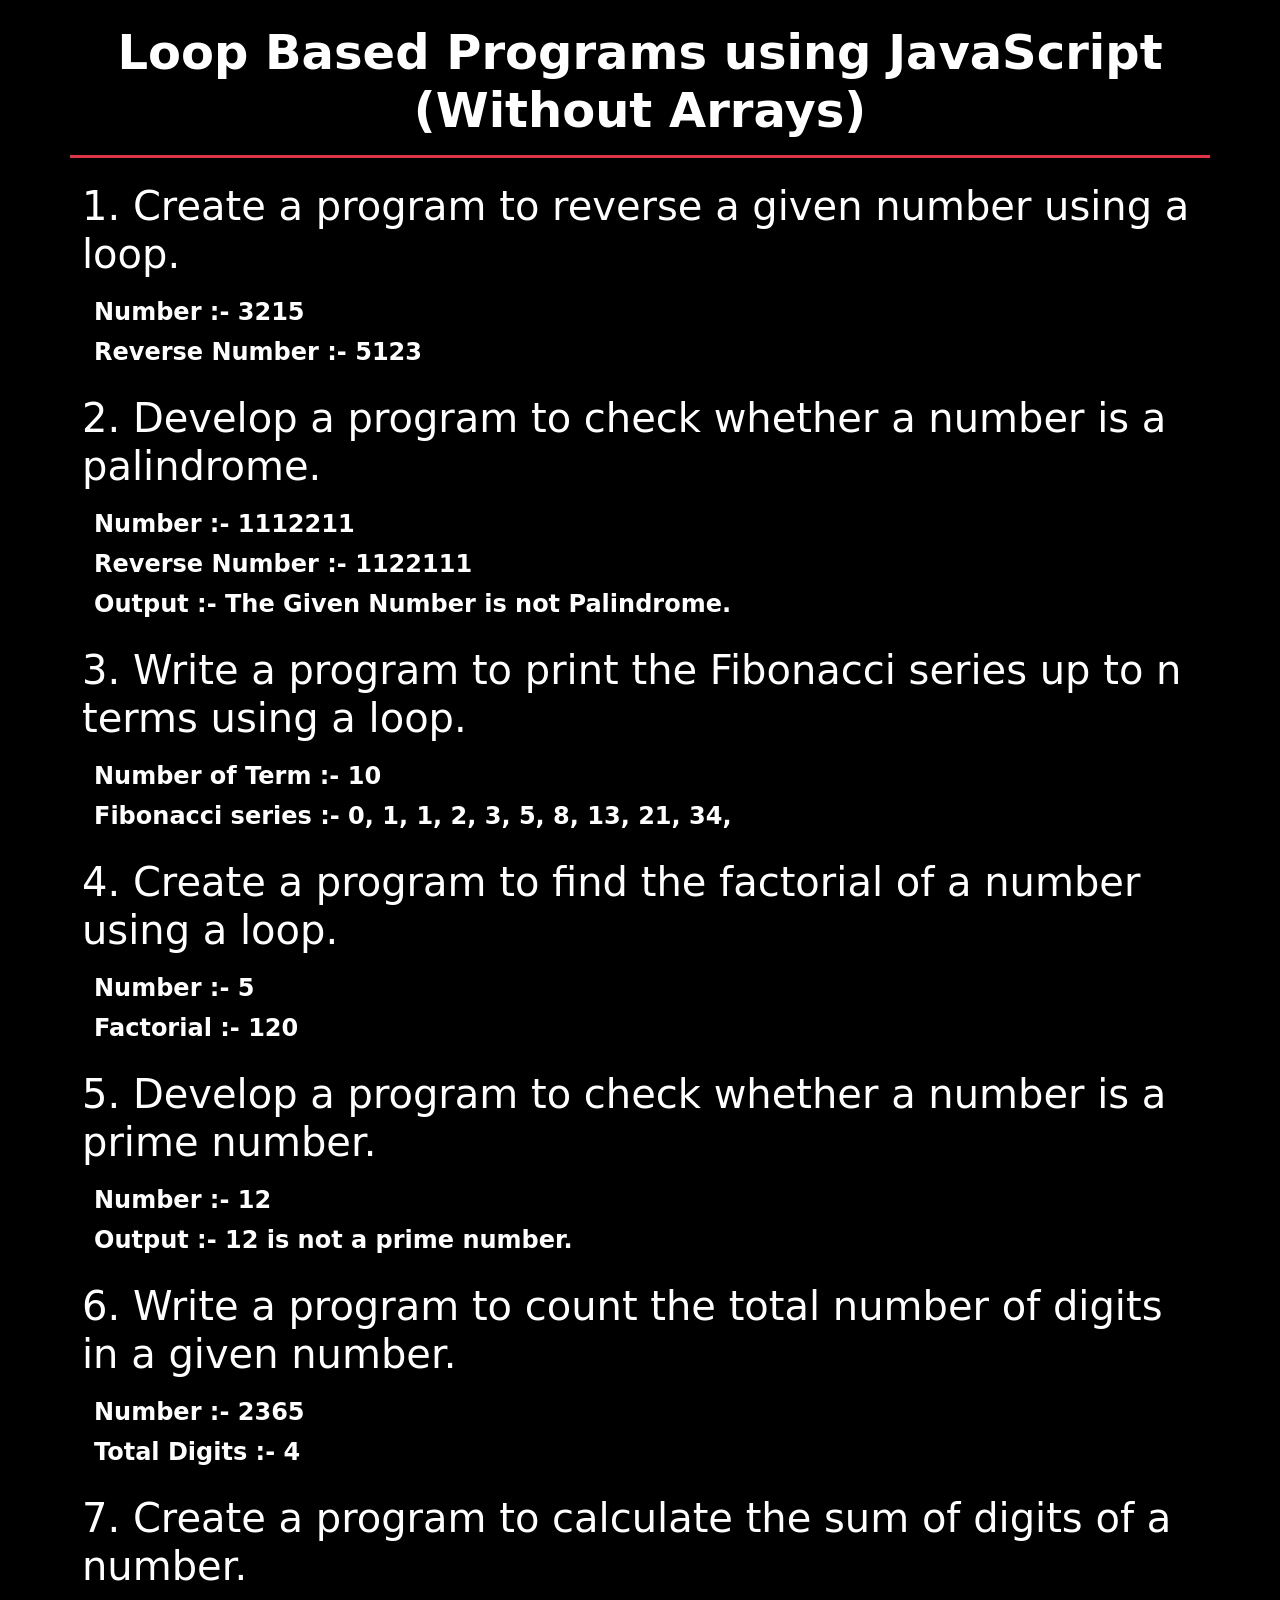
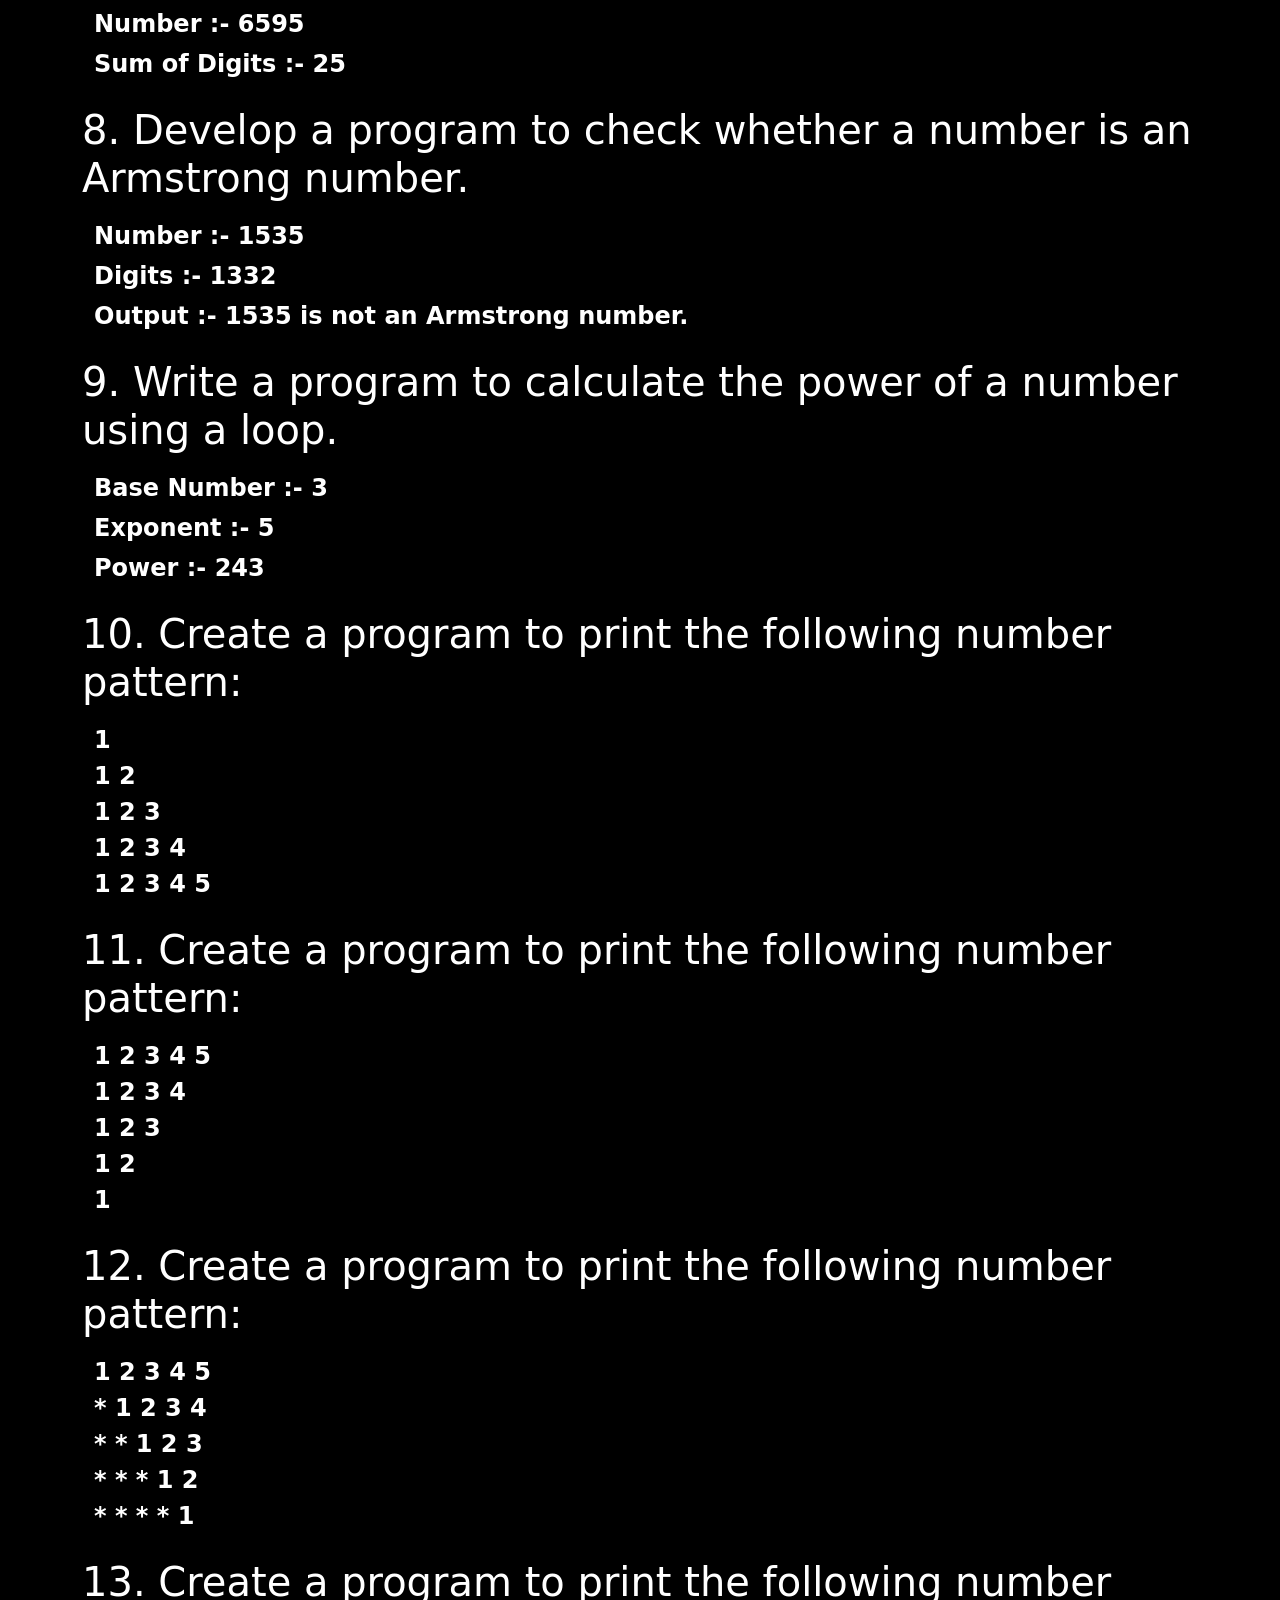
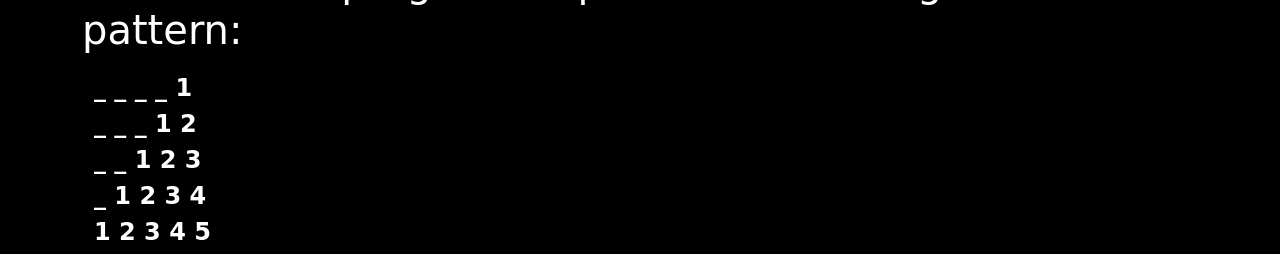
==== Loop-Based-Programs-Assigment/Loop-Based-Programs-using-JavaScript/index.html @ 921ef79b "Loop-Based-Programs-Assigment" ====
<!DOCTYPE html>
<html lang="en">

<head>
    <meta charset="UTF-8">
    <meta name="viewport" content="width=device-width, initial-scale=1.0">
    <title>Loop Based Programs using JavaScript (Without Arrays)</title>
    <!-- BootStrap Css -->
    <link rel="stylesheet" href="https://cdn.jsdelivr.net/npm/bootstrap@5.3.8/dist/css/bootstrap.min.css">
</head>

<body class="bg-black text-white">

    <header class="position-sticky top-0 bg-black">

        <div class="container mt-3 border-3 border-bottom border-danger">

            <h1 class="text-center p-2 display-5 fw-bold">
                Loop Based Programs using JavaScript (Without Arrays)
            </h1>

        </div>

    </header>

    <main>

        <!-- Question-1 -->
        <section class="q-1 mt-4">

            <div class="container">

                <div class="question-1">

                    <h1 class="display-6 fw-medium">
                        <span>1.</span> Create a program to reverse a given number using a loop.
                    </h1>

                </div>

                <div class="solution-1 mt-3 ms-2">

                    <p class="fs-4 fw-semibold m-1">Number :- <span id="q-1"></span></p>

                    <p class="fs-4 fw-semibold m-1">Reverse Number :- <span id="ans-1"></span></p>

                </div>

            </div>

        </section>


        <!-- Question-2 -->
        <section class="q-2 mt-4">

            <div class="container">

                <div class="question-2">

                    <h1 class="display-6 fw-medium">
                        <span>2.</span> Develop a program to check whether a number is a palindrome.
                    </h1>

                </div>

                <div class="solution-2 mt-3 ms-2">

                    <p class="fs-4 fw-semibold m-1">Number :- <span id="q-2"></span></p>
                    <p class="fs-4 fw-semibold m-1">Reverse Number :- <span id="ans-2"></span></p>
                    <p class="fs-4 fw-semibold m-1">Output :- <span id="ans-21"></span></p>

                </div>

            </div>

        </section>


        <!-- Question-3 -->
        <section class="q-3 mt-4">

            <div class="container">

                <div class="question-3">

                    <h1 class="display-6 fw-medium">
                        <span>3.</span> Write a program to print the Fibonacci series up to n terms using a loop.
                    </h1>

                </div>

                <div class="solution-3 mt-3 ms-2">

                    <p class="fs-4 fw-semibold m-1">Number of Term :- <span id="q-3"></span></p>
                    <p class="fs-4 fw-semibold m-1">Fibonacci series :- <span id="ans-3"></span></p>

                </div>

            </div>

        </section>


        <!-- Question-4 -->
        <section class="q-4 mt-4">

            <div class="container">

                <div class="question-4">

                    <h1 class="display-6 fw-medium">
                        <span>4.</span> Create a program to find the factorial of a number using a loop.
                    </h1>

                </div>

                <div class="solution-4 mt-3 ms-2">

                    <p class="fs-4 fw-semibold m-1">Number :- <span id="q-4"></span></p>
                    <p class="fs-4 fw-semibold m-1">Factorial :- <span id="ans-4"></span></p>

                </div>

            </div>

        </section>


        <!-- Question-5 -->
        <section class="q-5 mt-4">

            <div class="container">

                <div class="question-5">

                    <h1 class="display-6 fw-medium">
                        <span>5.</span> Develop a program to check whether a number is a prime number.
                    </h1>

                </div>

                <div class="solution-5 mt-3 ms-2">

                    <p class="fs-4 fw-semibold m-1">Number :- <span id="q-5"></span></p>
                    <p class="fs-4 fw-semibold m-1">Output :- <span id="ans-5"></span></p>

                </div>

            </div>

        </section>


        <!-- Question-6 -->
        <section class="q-6 mt-4">

            <div class="container">

                <div class="question-6">

                    <h1 class="display-6 fw-medium">
                        <span>6.</span> Write a program to count the total number of digits in a given number.
                    </h1>

                </div>

                <div class="solution-6 mt-3 ms-2">

                    <p class="fs-4 fw-semibold m-1">Number :- <span id="q-6"></span></p>
                    <p class="fs-4 fw-semibold m-1">Total Digits :- <span id="ans-6"></span></p>

                </div>

            </div>

        </section>


        <!-- Question-7 -->
         <section class="q-7 mt-4">

            <div class="container">

                <div class="question-6">

                    <h1 class="display-6 fw-medium">
                        <span>7.</span> Create a program to calculate the sum of digits of a number.
                    </h1>

                </div>

                <div class="solution-7 mt-3 ms-2">

                    <p class="fs-4 fw-semibold m-1">Number :- <span id="q-7"></span></p>
                    <p class="fs-4 fw-semibold m-1">Sum of Digits :- <span id="ans-7"></span></p>

                </div>

            </div>

        </section>


        <!-- Question-8 -->
         <section class="q-8 mt-4">

            <div class="container">

                <div class="question-8">

                    <h1 class="display-6 fw-medium">
                        <span>8.</span> Develop a program to check whether a number is an Armstrong number.
                    </h1>

                </div>

                <div class="solution-8 mt-3 ms-2">

                    <p class="fs-4 fw-semibold m-1">Number :- <span id="q-8"></span></p>
                    <p class="fs-4 fw-semibold m-1">Digits :- <span id="ans-8"></span></p>
                    <p class="fs-4 fw-semibold m-1">Output :- <span id="ans-81"></span></p>

                </div>

            </div>

        </section>


        <!-- Question-9 -->
         <section class="q-9 mt-4">

            <div class="container">

                <div class="question-9">

                    <h1 class="display-9 fw-medium">
                        <span>9.</span> Write a program to calculate the power of a number using a loop.
                    </h1>

                </div>

                <div class="solution-9 mt-3 ms-2">

                    <p class="fs-4 fw-semibold m-1">Base Number :- <span id="q-9"></span></p>
                    <p class="fs-4 fw-semibold m-1">Exponent :- <span id="q-91"></span></p>
                    <p class="fs-4 fw-semibold m-1">Power :- <span id="ans-9"></span></p>

                </div>

            </div>

        </section>


        <!-- Question-10 -->
         <section class="q-10 mt-4">

            <div class="container">

                <div class="question-10">

                    <h1 class="display-9 fw-medium">
                        <span>10.</span> Create a program to print the following number pattern:
                    </h1>

                </div>

                <div class="solution-10 mt-3 ms-2">

                    <p class="fs-4 fw-semibold m-1"><span id="ans-10"></span></p>

                </div>

            </div>

        </section>


        <!-- Question-11 -->
         <section class="q-11 mt-4">

            <div class="container">

                <div class="question-11">

                    <h1 class="display-9 fw-medium">
                        <span>11.</span> Create a program to print the following number pattern:
                    </h1>

                </div>

                <div class="solution-11 mt-3 ms-2">

                    <p class="fs-4 fw-semibold m-1"><span id="ans-11"></span></p>

                </div>

            </div>

        </section>


        <!-- Question-12 -->
         <section class="q-12 mt-4">

            <div class="container">

                <div class="question-12">

                    <h1 class="display-9 fw-medium">
                        <span>12.</span> Create a program to print the following number pattern:
                    </h1>

                </div>

                <div class="solution-12 mt-3 ms-2">

                    <p class="fs-4 fw-semibold m-1"><span id="ans-12"></span></p>

                </div>

            </div>

        </section>


        <!-- Question-13 -->
         <section class="q-13 mt-4">

            <div class="container">

                <div class="question-13">

                    <h1 class="display-9 fw-medium">
                        <span>13.</span> Create a program to print the following number pattern:
                    </h1>

                </div>

                <div class="solution-13 mt-3 ms-2">

                    <p class="fs-4 fw-semibold m-1"><span id="ans-13"></span></p>

                </div>

            </div>

        </section>

    </main>


    <!-- Mera-Js -->
    <script src="./assets/js/script.js"></script>

    <!-- BootStrap-Js -->
    <script src="https://cdn.jsdelivr.net/npm/bootstrap@5.3.8/dist/js/bootstrap.bundle.min.js"></script>

</body>

</html>
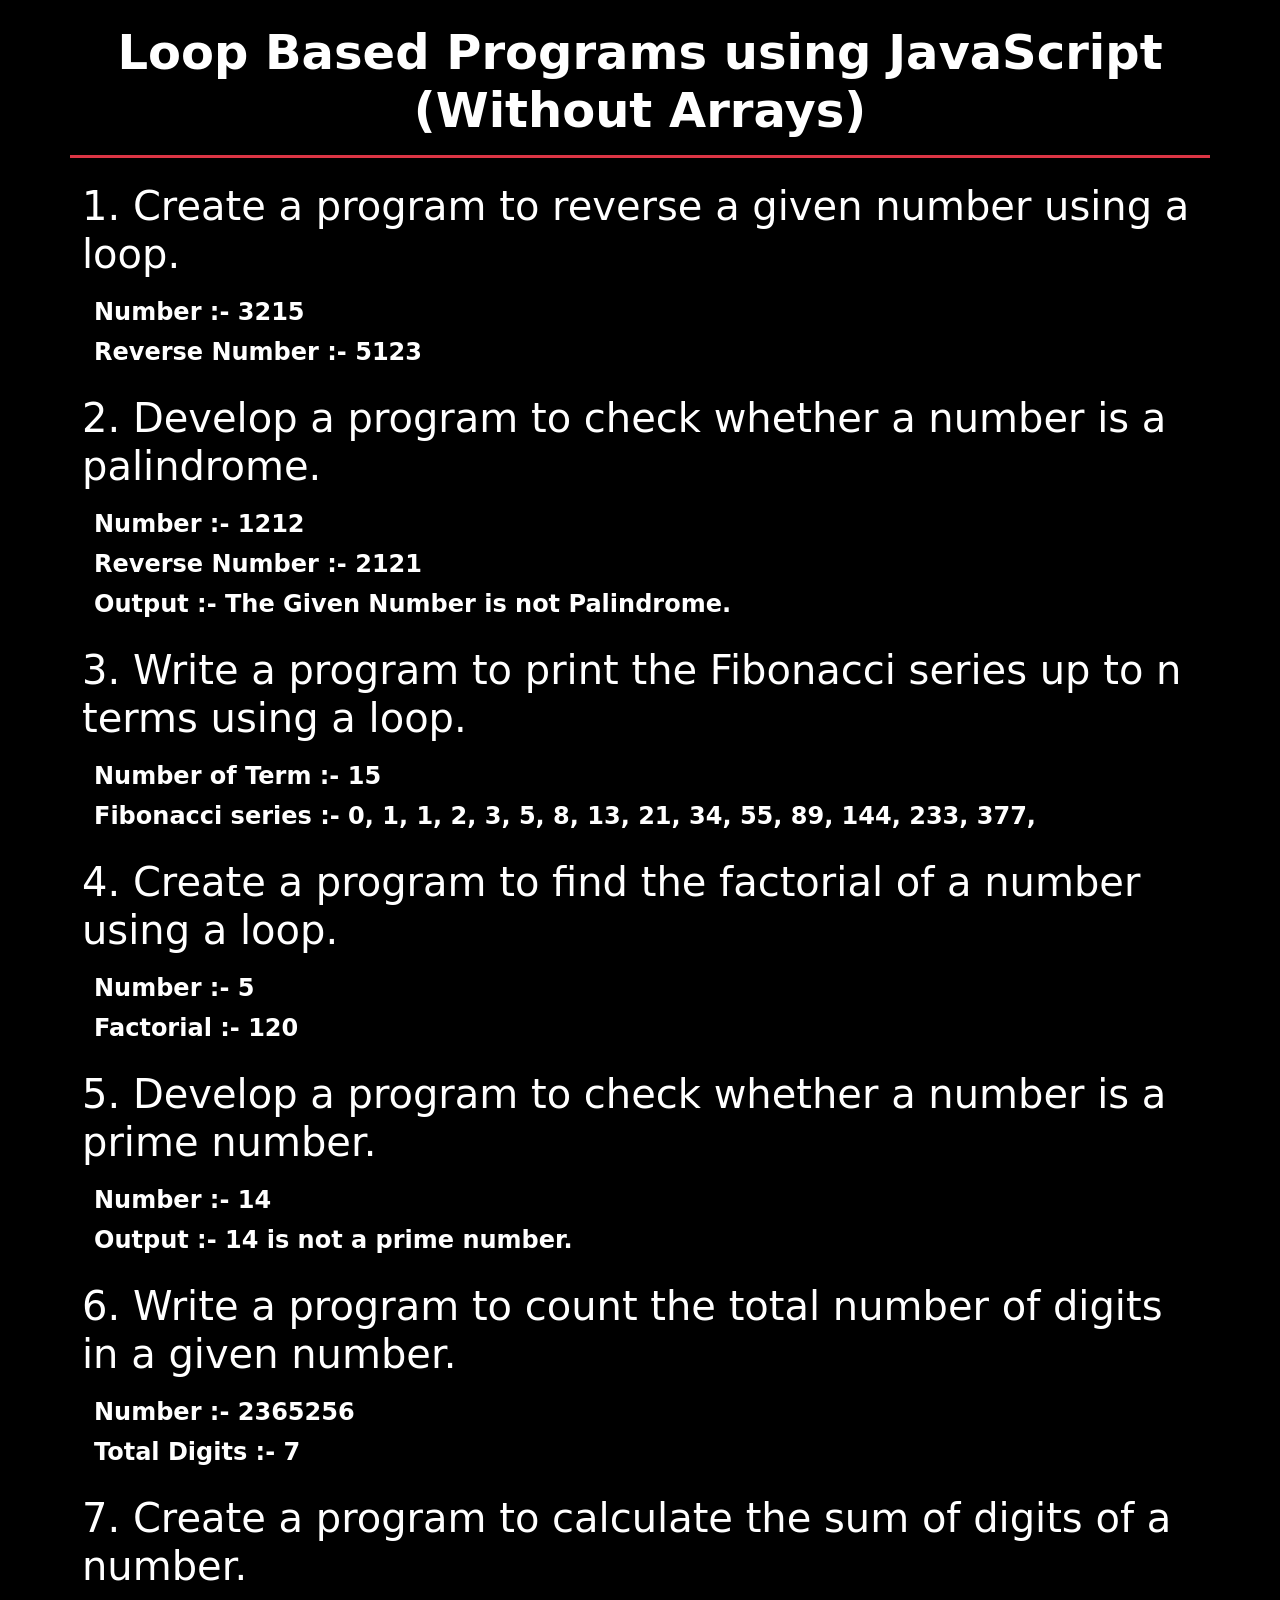
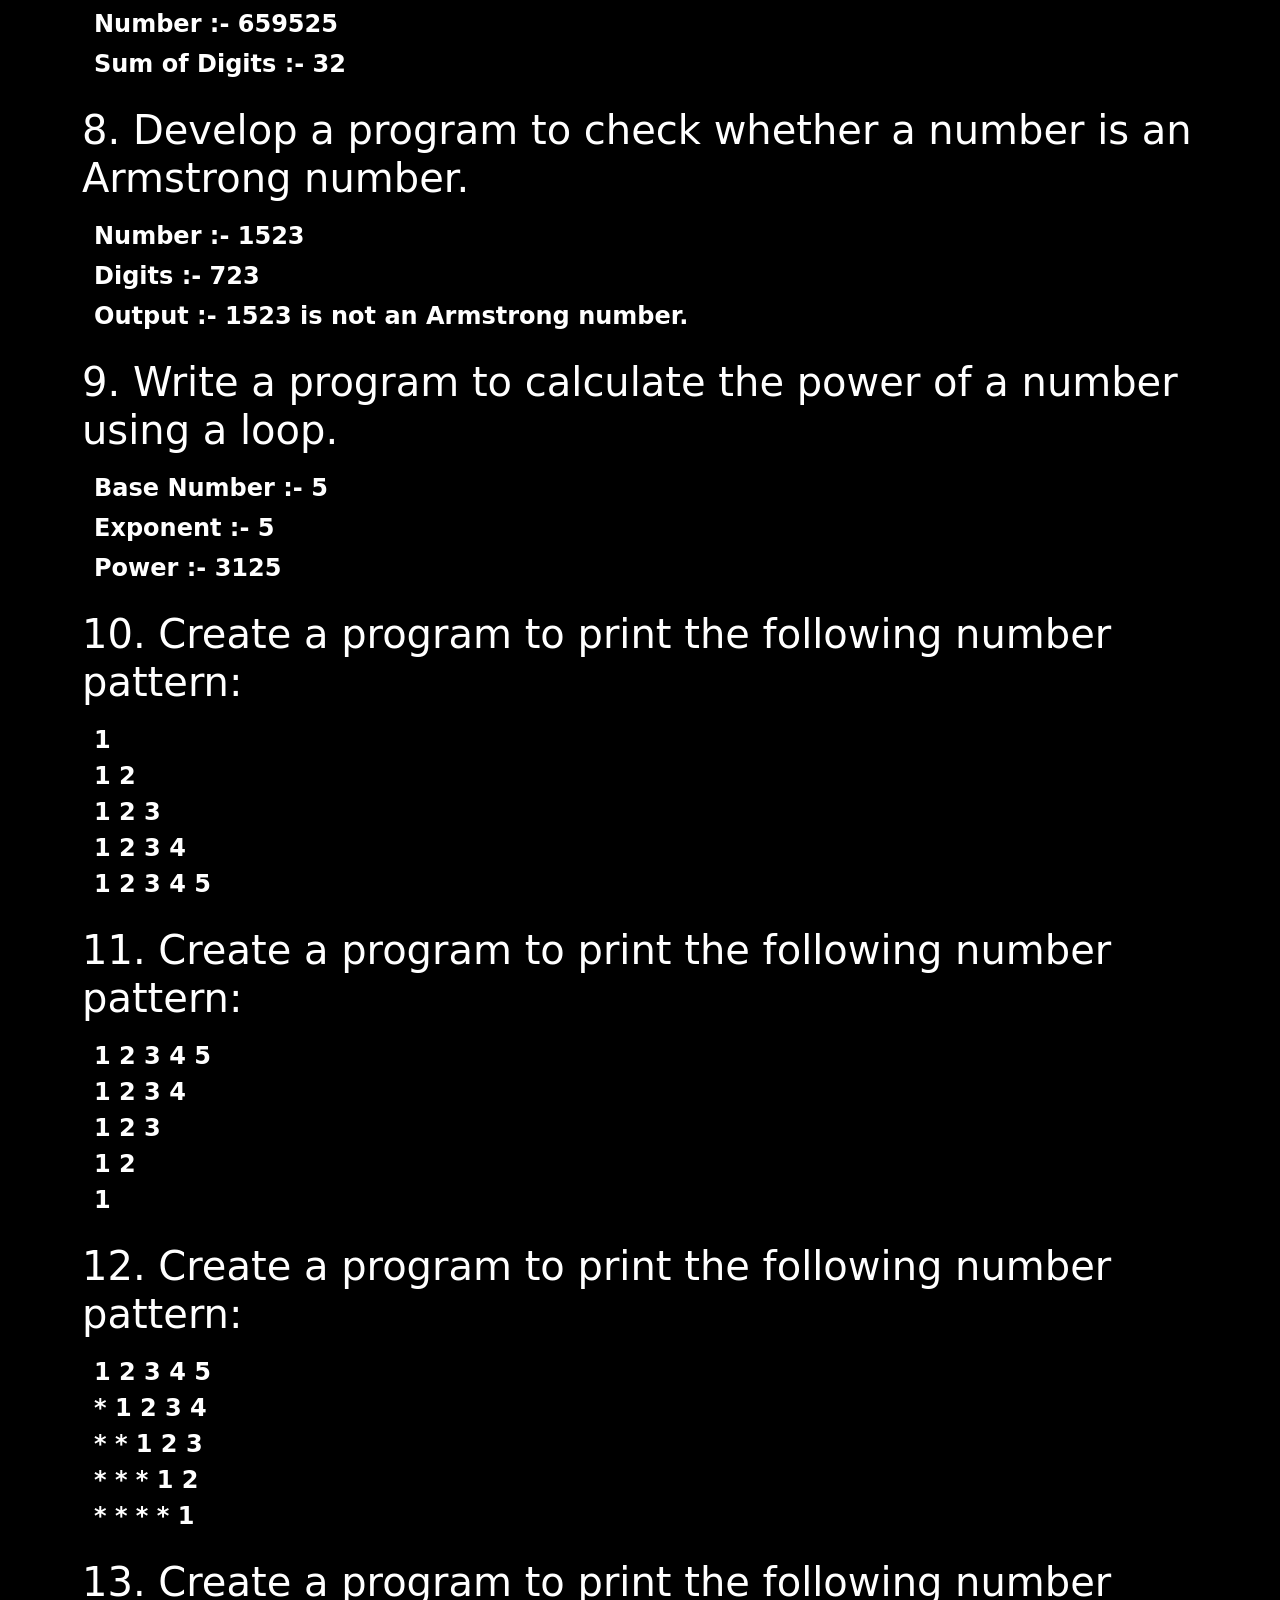
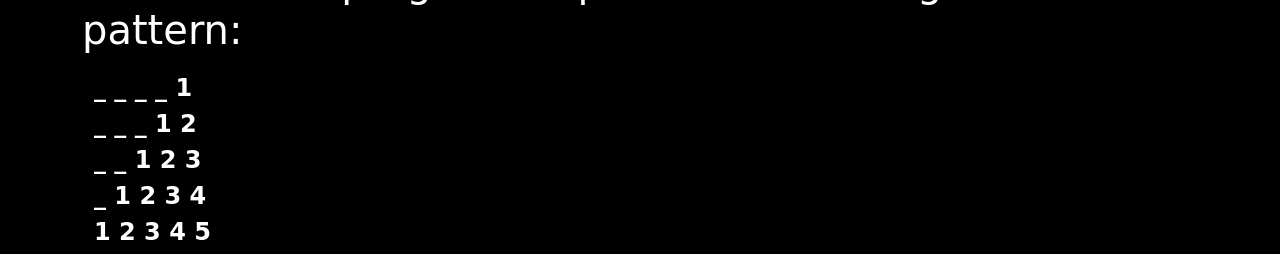
==== commit 9c6bae0c: "Loop-Based-Programs-Assigment" ====
--- a/Loop-Based-Programs-Assigment/Loop-Based-Programs-using-JavaScript/index.html
+++ b/Loop-Based-Programs-Assigment/Loop-Based-Programs-using-JavaScript/index.html
@@ -353,7 +353,7 @@
 
 
     <!-- Mera-Js -->
-    <script src="./assets/js/script.js"></script>
+     <script src="./assets/js/script.js"></script>
 
     <!-- BootStrap-Js -->
     <script src="https://cdn.jsdelivr.net/npm/bootstrap@5.3.8/dist/js/bootstrap.bundle.min.js"></script>
